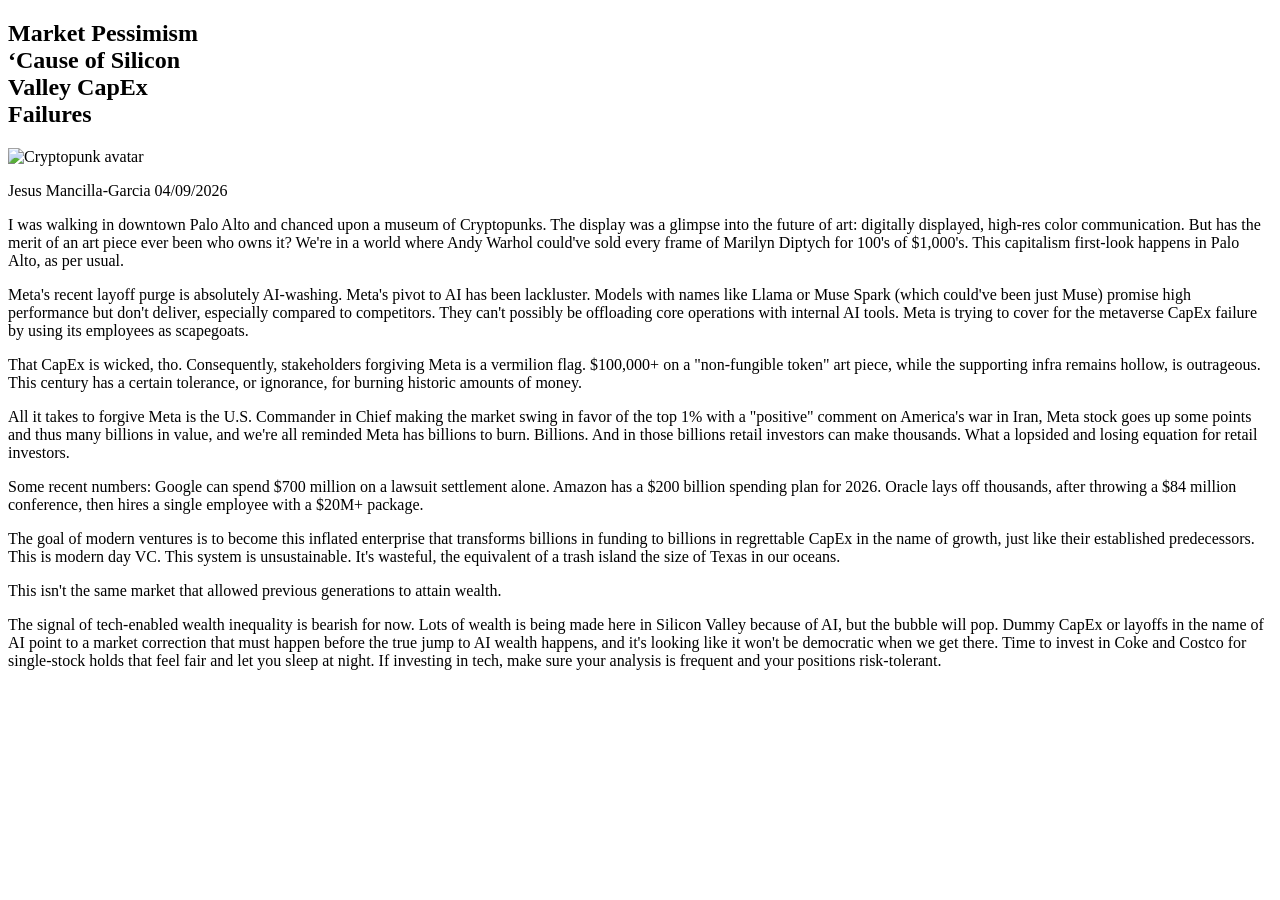
==== capexfail/index.html @ bed87934 "Add index.html with article on Silicon Valley CapEx This HTML file contains an article discussing ma" ====
<!DOCTYPE html>
<html lang="en">
<head>
    <meta charset="UTF-8">
    <meta name="viewport" content="width=device-width, initial-scale=1.0">
    <title>Market Pessimism 'Cause of Silicon Valley CapEx Failures</title>
    <link rel="preconnect" href="https://fonts.googleapis.com">
    <link rel="preconnect" href="https://fonts.gstatic.com" crossorigin>
    <link href="https://fonts.googleapis.com/css2?family=National+Park:wght@400&family=Special+Gothic+Expanded+One&display=swap" rel="stylesheet">
    <link rel="stylesheet" href="capexfail.css">
</head>
<body>
    <article class="post-container">
        <h1>Market Pessimism<br>‘Cause of Silicon<br>Valley CapEx<br>Failures</h1>
        
        <div class="hero-section">
            <img src="my cryptopunk.png" alt="Cryptopunk avatar" class="hero-image">
            <p class="byline">Jesus Mancilla-Garcia 04/09/2026</p>
        </div>

        <div class="content">
            <p>I was walking in downtown Palo Alto and chanced upon a museum of Cryptopunks. The display was a glimpse into the future of art: digitally displayed, high-res color communication. But has the merit of an art piece ever been who owns it? We're in a world where Andy Warhol could've sold every frame of Marilyn Diptych for 100's of $1,000's. This capitalism first-look happens in Palo Alto, as per usual.</p>

            <p>Meta's recent layoff purge is absolutely AI-washing. Meta's pivot to AI has been lackluster. Models with names like Llama or Muse Spark (which could've been just Muse) promise high performance but don't deliver, especially compared to competitors. They can't possibly be offloading core operations with internal AI tools. Meta is trying to cover for the metaverse CapEx failure by using its employees as scapegoats.</p>

            <p>That CapEx is wicked, tho. Consequently, stakeholders forgiving Meta is a vermilion flag. $100,000+ on a "non-fungible token" art piece, while the supporting infra remains hollow, is outrageous. This century has a certain tolerance, or ignorance, for burning historic amounts of money.</p>

            <p>All it takes to forgive Meta is the U.S. Commander in Chief making the market swing in favor of the top 1% with a "positive" comment on America's war in Iran, Meta stock goes up some points and thus many billions in value, and we're all reminded Meta has billions to burn. Billions. And in those billions retail investors can make thousands. What a lopsided and losing equation for retail investors.</p>

            <p>Some recent numbers: Google can spend $700 million on a lawsuit settlement alone. Amazon has a $200 billion spending plan for 2026. Oracle lays off thousands, after throwing a $84 million conference, then hires a single employee with a $20M+ package.</p>

            <p>The goal of modern ventures is to become this inflated enterprise that transforms billions in funding to billions in regrettable CapEx in the name of growth, just like their established predecessors. This is modern day VC. This system is unsustainable. It's wasteful, the equivalent of a trash island the size of Texas in our oceans.</p>

            <p>This isn't the same market that allowed previous generations to attain wealth.</p>

            <p>The signal of tech-enabled wealth inequality is bearish for now. Lots of wealth is being made here in Silicon Valley because of AI, but the bubble will pop. Dummy CapEx or layoffs in the name of AI point to a market correction that must happen before the true jump to AI wealth happens, and it's looking like it won't be democratic when we get there. Time to invest in Coke and Costco for single-stock holds that feel fair and let you sleep at night. If investing in tech, make sure your analysis is frequent and your positions risk-tolerant.</p>
        </div>
    </article>
</body>
</html>
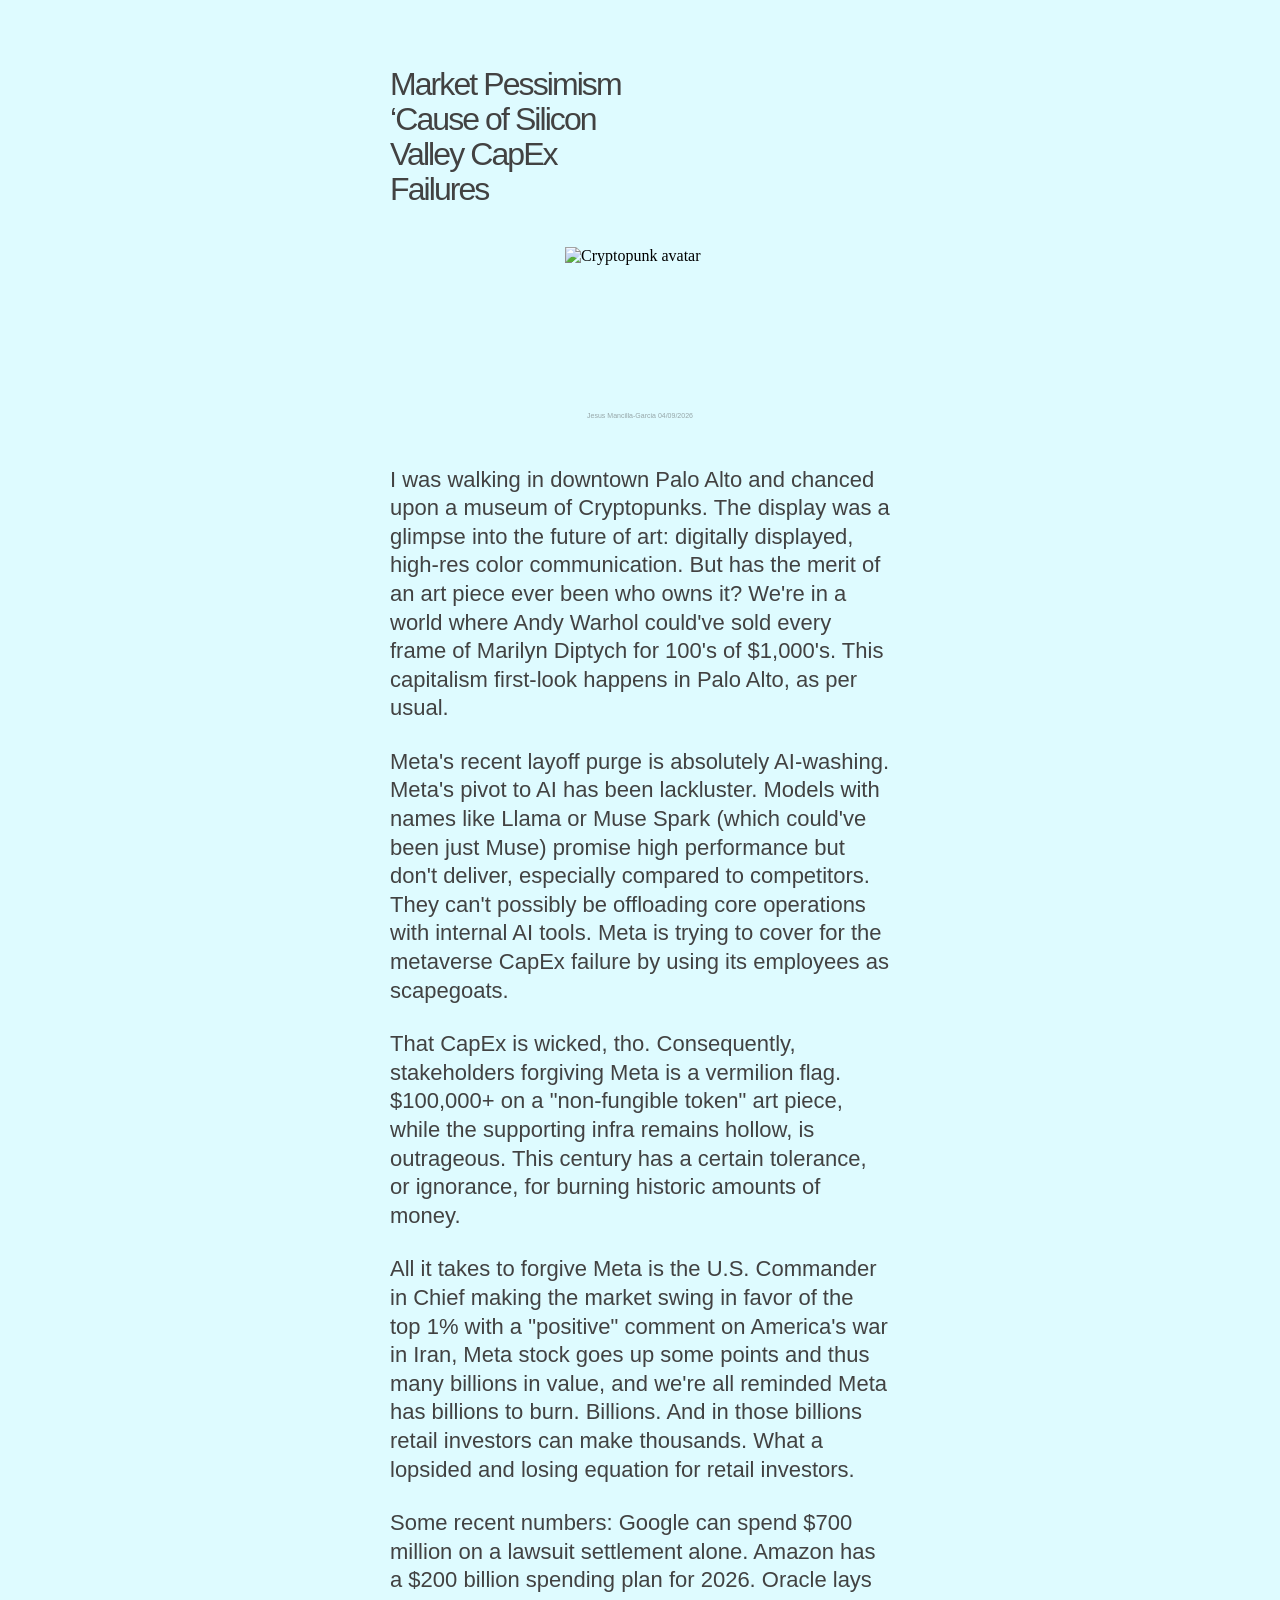
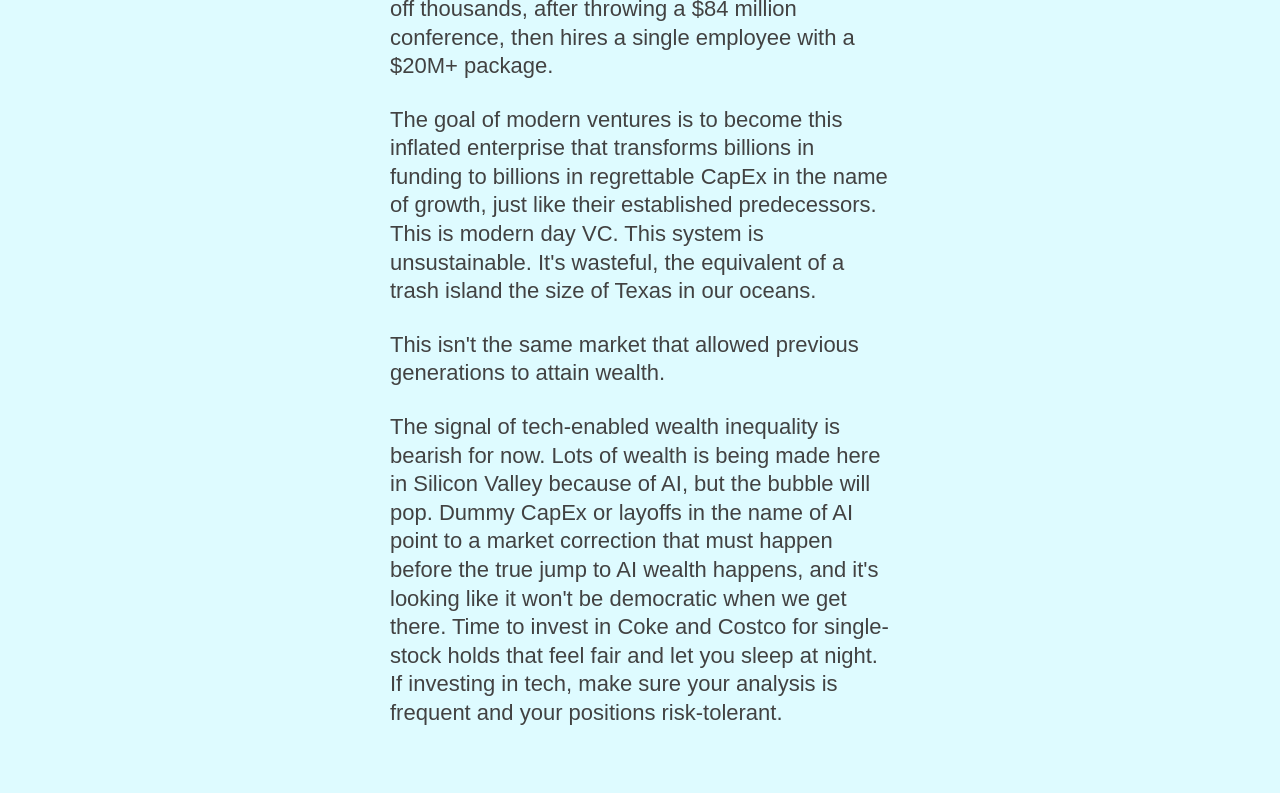
==== commit 30471e18: "Update stylesheet link to relative path" ====
--- a/capexfail/index.html
+++ b/capexfail/index.html
@@ -7,7 +7,7 @@
     <link rel="preconnect" href="https://fonts.googleapis.com">
     <link rel="preconnect" href="https://fonts.gstatic.com" crossorigin>
     <link href="https://fonts.googleapis.com/css2?family=National+Park:wght@400&family=Special+Gothic+Expanded+One&display=swap" rel="stylesheet">
-    <link rel="stylesheet" href="capexfail.css">
+    <link rel="stylesheet" href="../capexfail.css">
 </head>
 <body>
     <article class="post-container">
--- a/capexfail.css
+++ b/capexfail.css
@@ -0,0 +1,62 @@
+:root {
+    --bg-color: rgba(208, 250, 255, 0.7); 
+    --text-color: #424242;
+}
+
+body {
+    background-color: var(--bg-color);
+    margin: 0;
+    padding: 40px 20px;
+    display: flex;
+    justify-content: center;
+}
+
+.post-container {
+    max-width: 500px;
+    width: 100%;
+}
+
+h1 {
+    font-family: 'Special Gothic Expanded One', sans-serif;
+    font-weight: 400;
+    font-size: 32px;
+    letter-spacing: -0.06em;
+    line-height: 35px;
+    color: var(--text-color);
+    margin-bottom: 40px;
+}
+
+.hero-section {
+    display: flex;
+    flex-direction: column;
+    align-items: center;
+    margin-bottom: 40px;
+}
+
+.hero-image {
+    width: 150px;
+    height: 150px;
+    object-fit: cover;
+}
+
+.byline {
+    font-family: 'National Park', sans-serif;
+    font-size: 7px;
+    color: var(--text-color);
+    opacity: 0.45;
+    text-align: center;
+    margin-top: 15px;
+}
+
+.content p {
+    font-family: 'National Park', sans-serif;
+    font-size: 22px;
+    color: var(--text-color);
+    line-height: 1.3;
+    margin-bottom: 25px;
+}
+
+@media (max-width: 480px) {
+    h1 { font-size: 28px; line-height: 32px; }
+    .content p { font-size: 19px; }
+}
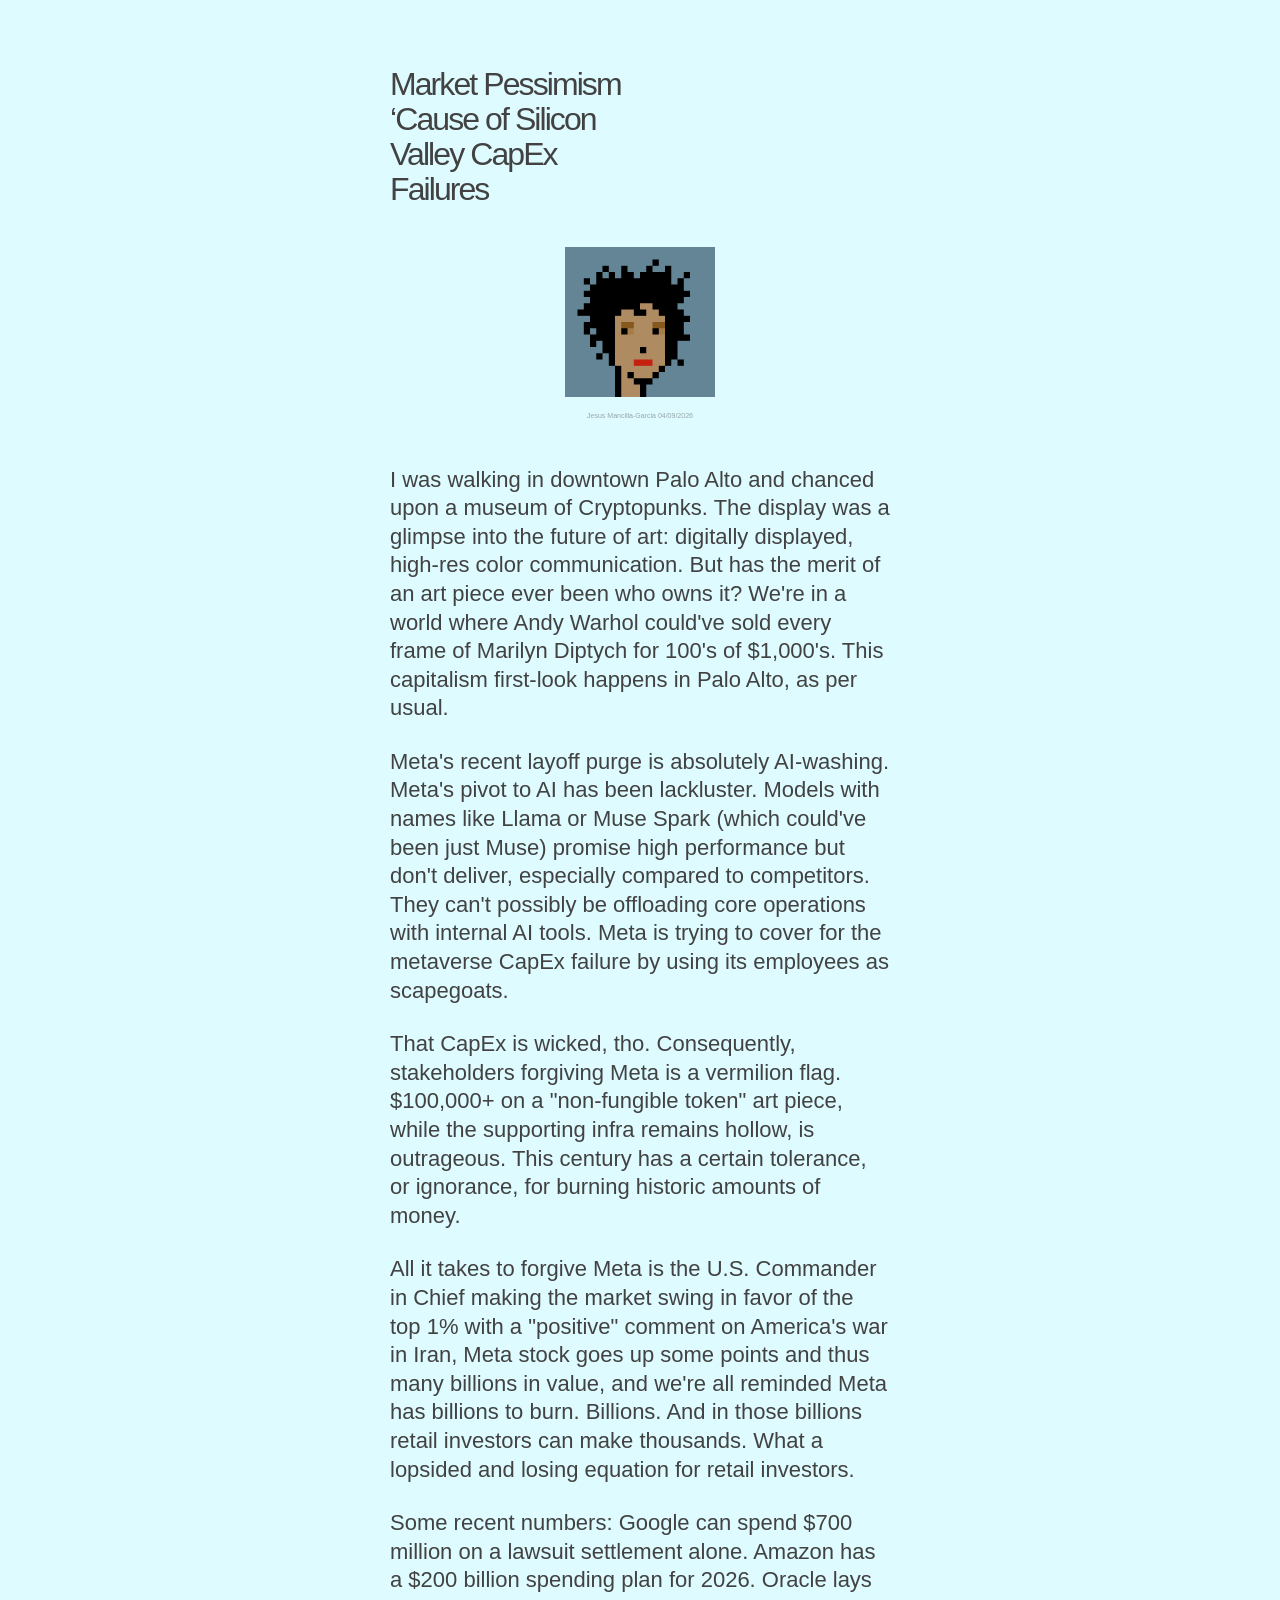
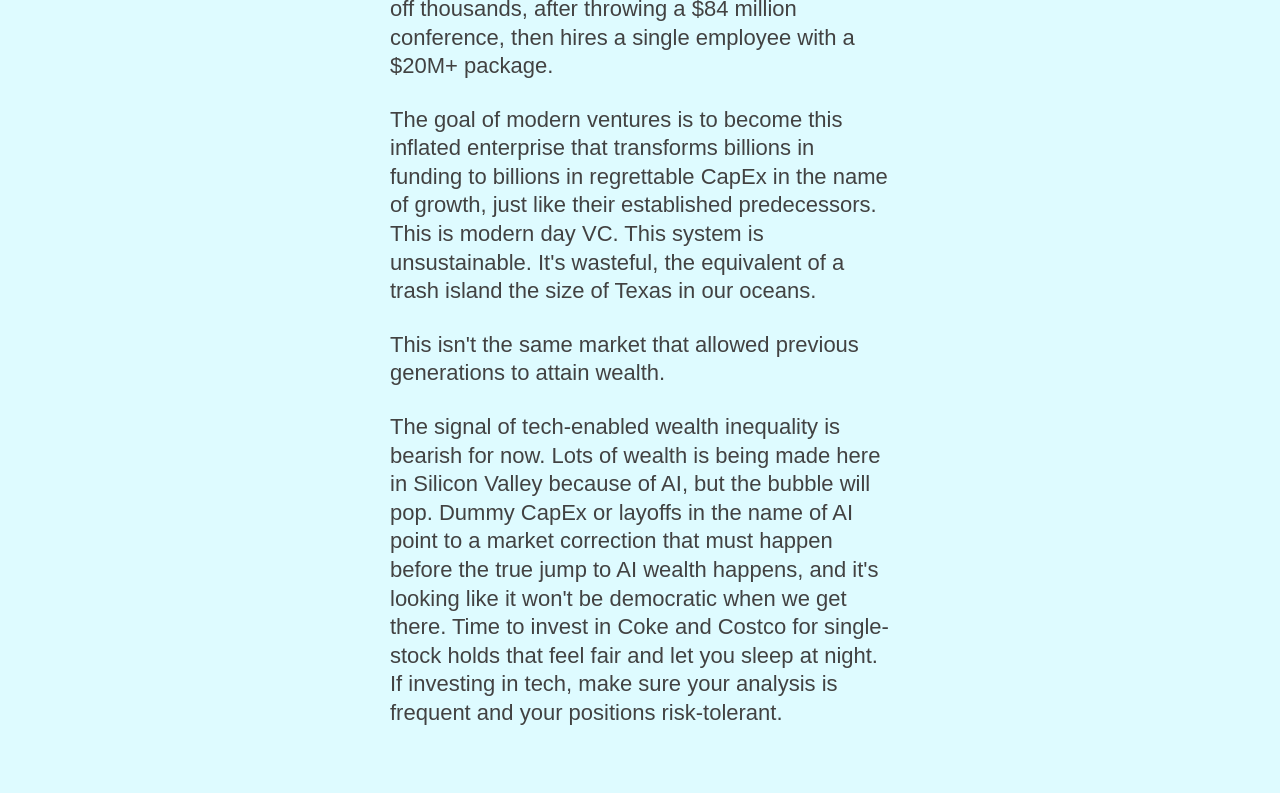
==== commit 8b2fcc0b: "Update image source path in index.html" ====
--- a/capexfail/index.html
+++ b/capexfail/index.html
@@ -14,7 +14,7 @@
         <h1>Market Pessimism<br>‘Cause of Silicon<br>Valley CapEx<br>Failures</h1>
         
         <div class="hero-section">
-            <img src="my cryptopunk.png" alt="Cryptopunk avatar" class="hero-image">
+            <img src="../my cryptopunk.png" alt="Cryptopunk avatar" class="hero-image">
             <p class="byline">Jesus Mancilla-Garcia 04/09/2026</p>
         </div>
 
